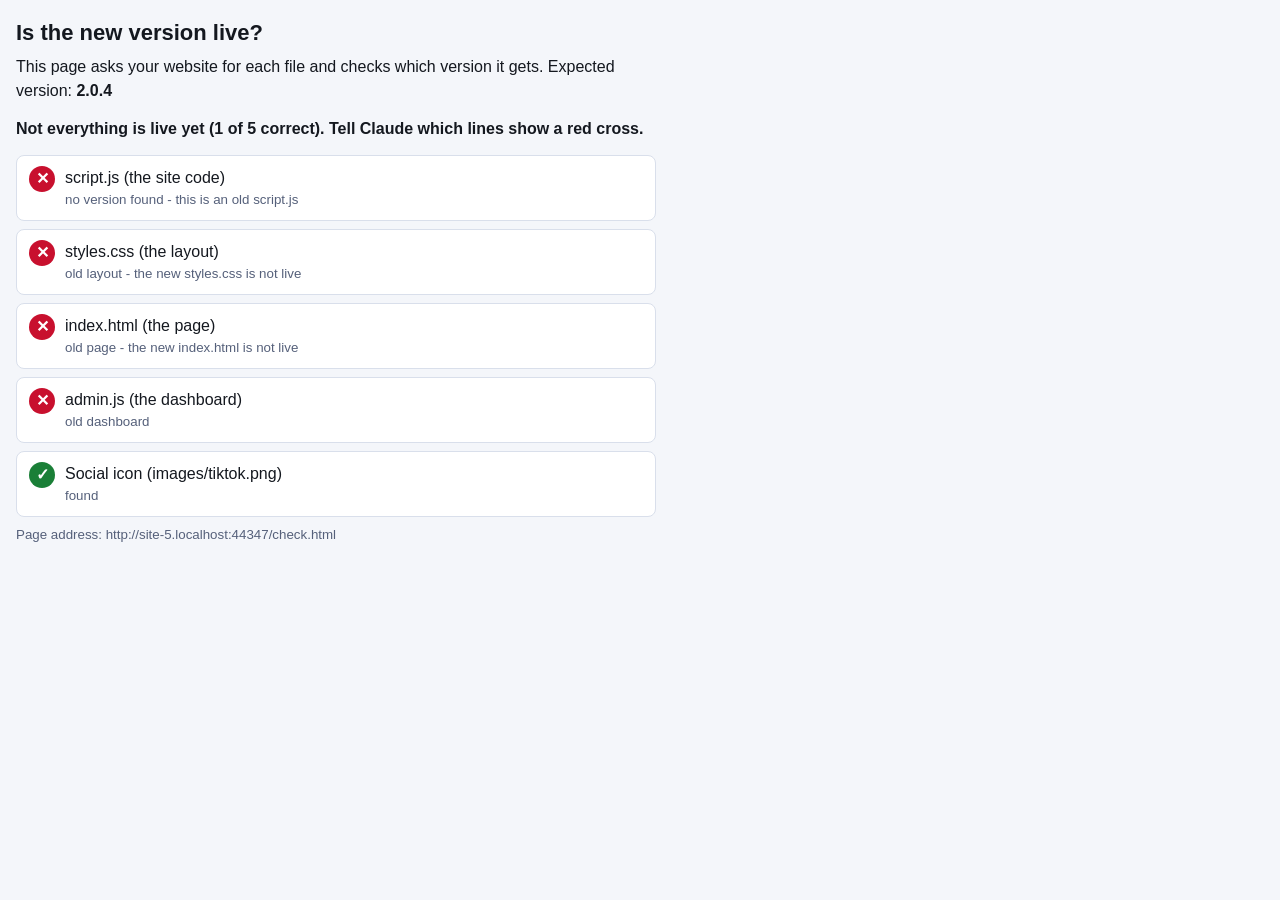
==== check.html @ 9b587a4e "Add files via upload" ====
<!doctype html>
<html lang="en"><head><meta charset="utf-8"><meta name="viewport" content="width=device-width,initial-scale=1">
<title>Site check</title>
<style>body{font:16px/1.5 Arial,Helvetica,sans-serif;margin:0;padding:16px;background:#f4f6fa;color:#14181f;max-width:640px}
h1{font-size:22px;margin:0 0 4px}p{margin:6px 0}.r{display:flex;gap:10px;align-items:flex-start;background:#fff;border:1px solid #d9dfeb;border-radius:8px;padding:10px 12px;margin:8px 0}
.r b{flex:none;width:26px;height:26px;border-radius:50%;color:#fff;text-align:center;line-height:26px}.ok b{background:#1a7f37}.bad b{background:#c8102e}.wait b{background:#999}
small{color:#55607a;display:block}#sum{font-weight:700;margin:14px 0}</style></head><body>
<h1>Is the new version live?</h1>
<p>This page asks your website for each file and checks which version it gets. Expected version: <b id="exp"></b></p>
<div id="sum">Checking...</div><div id="out"></div>
<p><small>Page address: <span id="loc"></span></small></p>
<script>
const EXPECT='2.0.4';document.getElementById('exp').textContent=EXPECT;document.getElementById('loc').textContent=location.href;
const rows=[
 ['script.js (the site code)','script.js',t=>{const m=t.match(/CODE_VERSION='([\d.]+)'/);return m?{ok:m[1]===EXPECT,msg:'version '+m[1]}:{ok:false,msg:'no version found - this is an old script.js'}}],
 ['styles.css (the layout)','styles.css',t=>({ok:/v2\.0\.4/.test(t),msg:/v2\.0\.4/.test(t)?'new layout found':'old layout - the new styles.css is not live'})],
 ['index.html (the page)','index.html',t=>({ok:/base href/.test(t)&&t.includes(EXPECT),msg:t.includes(EXPECT)?'new page found':'old page - the new index.html is not live'})],
 ['admin.js (the dashboard)','admin.js',t=>({ok:/Preview sizes/.test(t),msg:/Preview sizes/.test(t)?'new dashboard found':'old dashboard'})],
 ['Social icon (images/tiktok.png)','images/tiktok.png',null],
];
let good=0;const out=document.getElementById('out');
(async()=>{for(const [name,path,fn] of rows){
 const d=document.createElement('div');d.className='r wait';d.innerHTML='<b>?</b><div>'+name+'<small>checking...</small></div>';out.append(d);
 let ok=false,msg='';
 try{const r=await fetch('/'+path+'?c='+Date.now(),{cache:'no-store'});
  if(!r.ok){msg='not found (error '+r.status+')'}
  else if(!fn){const ct=r.headers.get('content-type')||'';ok=/image/.test(ct);msg=ok?'found':'not an image - file is missing'}
  else{const t=await r.text();const x=fn(t);ok=x.ok;msg=x.msg}}
 catch(e){msg='could not load'}
 d.className='r '+(ok?'ok':'bad');d.innerHTML='<b>'+(ok?'✓':'✕')+'</b><div>'+name+'<small>'+msg+'</small></div>';if(ok)good++}
 document.getElementById('sum').textContent=good===rows.length?'All good: the new version is live. If your phone still shows the old design, clear that browser\'s data for this site or open the site in a private tab.':'Not everything is live yet ('+good+' of '+rows.length+' correct). Tell Claude which lines show a red cross.'})();
</script></body></html>
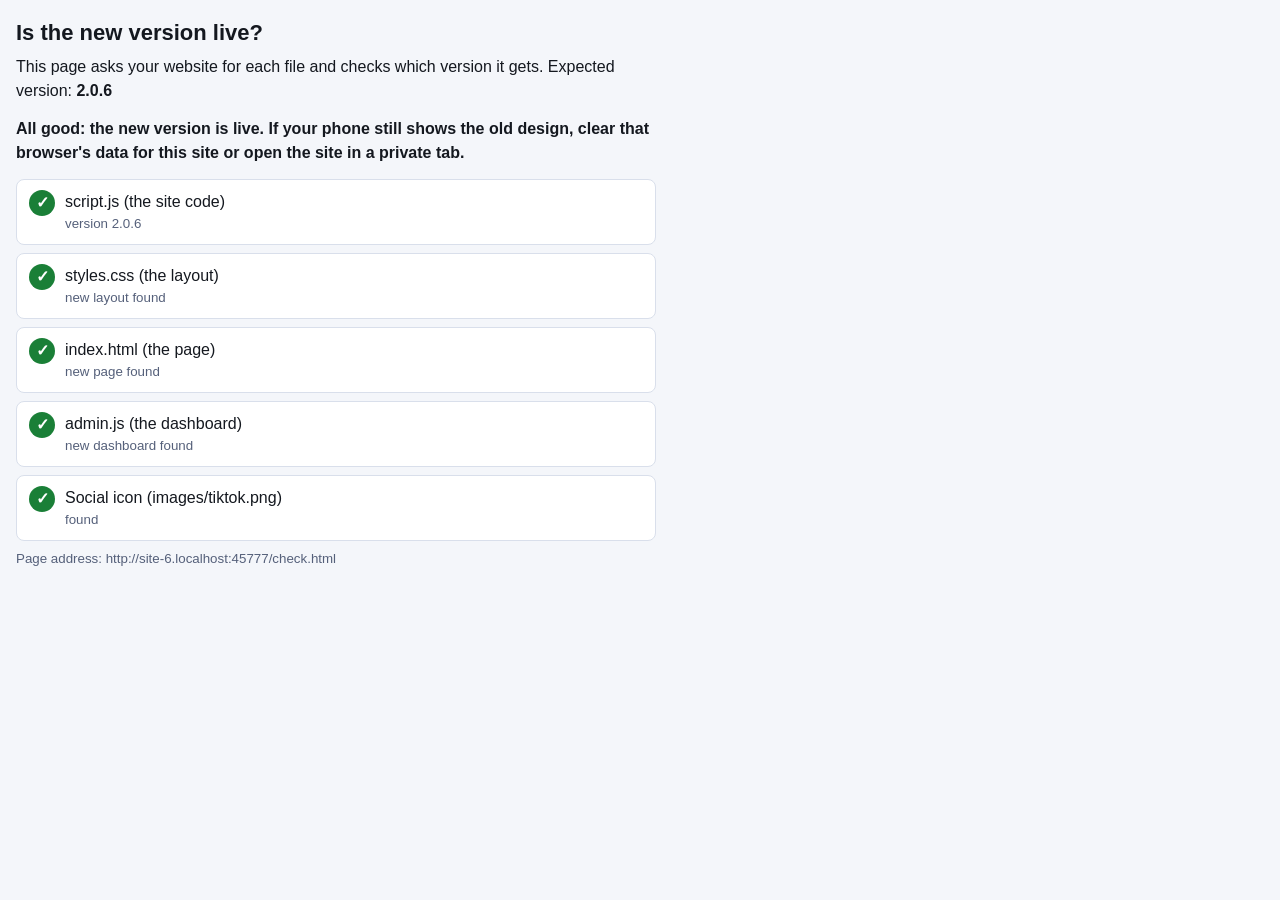
==== commit 0a57748e: "Add files via upload" ====
--- a/check.html
+++ b/check.html
@@ -10,10 +10,10 @@
 <div id="sum">Checking...</div><div id="out"></div>
 <p><small>Page address: <span id="loc"></span></small></p>
 <script>
-const EXPECT='2.0.4';document.getElementById('exp').textContent=EXPECT;document.getElementById('loc').textContent=location.href;
+const EXPECT='2.0.6';document.getElementById('exp').textContent=EXPECT;document.getElementById('loc').textContent=location.href;
 const rows=[
  ['script.js (the site code)','script.js',t=>{const m=t.match(/CODE_VERSION='([\d.]+)'/);return m?{ok:m[1]===EXPECT,msg:'version '+m[1]}:{ok:false,msg:'no version found - this is an old script.js'}}],
- ['styles.css (the layout)','styles.css',t=>({ok:/v2\.0\.4/.test(t),msg:/v2\.0\.4/.test(t)?'new layout found':'old layout - the new styles.css is not live'})],
+ ['styles.css (the layout)','styles.css',t=>({ok:/v2\.0\.6/.test(t),msg:/v2\.0\.6/.test(t)?'new layout found':'old layout - the new styles.css is not live'})],
  ['index.html (the page)','index.html',t=>({ok:/base href/.test(t)&&t.includes(EXPECT),msg:t.includes(EXPECT)?'new page found':'old page - the new index.html is not live'})],
  ['admin.js (the dashboard)','admin.js',t=>({ok:/Preview sizes/.test(t),msg:/Preview sizes/.test(t)?'new dashboard found':'old dashboard'})],
  ['Social icon (images/tiktok.png)','images/tiktok.png',null],
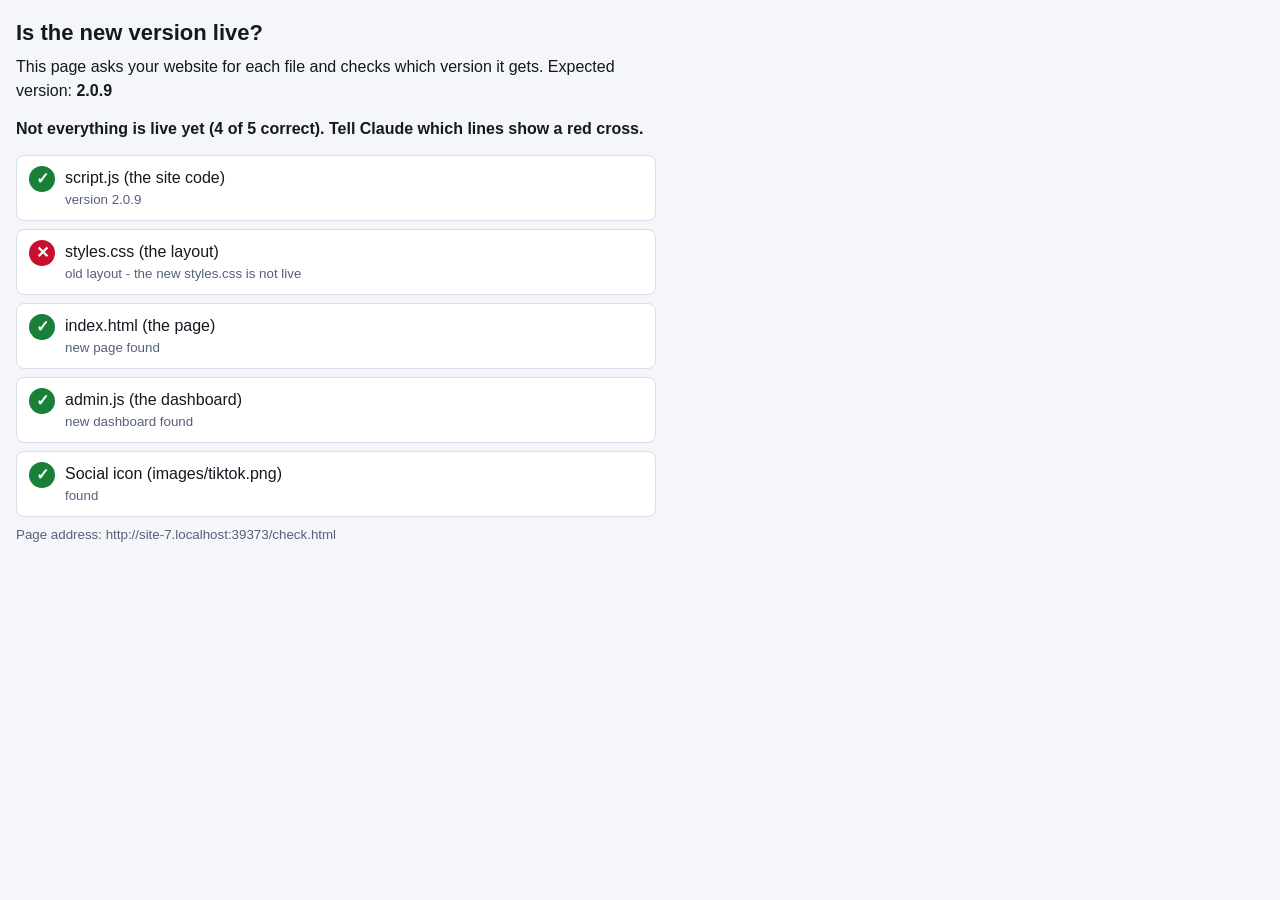
==== commit 41bd5e0f: "Add files via upload" ====
--- a/check.html
+++ b/check.html
@@ -10,10 +10,10 @@
 <div id="sum">Checking...</div><div id="out"></div>
 <p><small>Page address: <span id="loc"></span></small></p>
 <script>
-const EXPECT='2.0.6';document.getElementById('exp').textContent=EXPECT;document.getElementById('loc').textContent=location.href;
+const EXPECT='2.0.9';document.getElementById('exp').textContent=EXPECT;document.getElementById('loc').textContent=location.href;
 const rows=[
  ['script.js (the site code)','script.js',t=>{const m=t.match(/CODE_VERSION='([\d.]+)'/);return m?{ok:m[1]===EXPECT,msg:'version '+m[1]}:{ok:false,msg:'no version found - this is an old script.js'}}],
- ['styles.css (the layout)','styles.css',t=>({ok:/v2\.0\.6/.test(t),msg:/v2\.0\.6/.test(t)?'new layout found':'old layout - the new styles.css is not live'})],
+ ['styles.css (the layout)','styles.css',t=>({ok:/v2\.0\.8/.test(t),msg:/v2\.0\.8/.test(t)?'new layout found':'old layout - the new styles.css is not live'})],
  ['index.html (the page)','index.html',t=>({ok:/base href/.test(t)&&t.includes(EXPECT),msg:t.includes(EXPECT)?'new page found':'old page - the new index.html is not live'})],
  ['admin.js (the dashboard)','admin.js',t=>({ok:/Preview sizes/.test(t),msg:/Preview sizes/.test(t)?'new dashboard found':'old dashboard'})],
  ['Social icon (images/tiktok.png)','images/tiktok.png',null],
